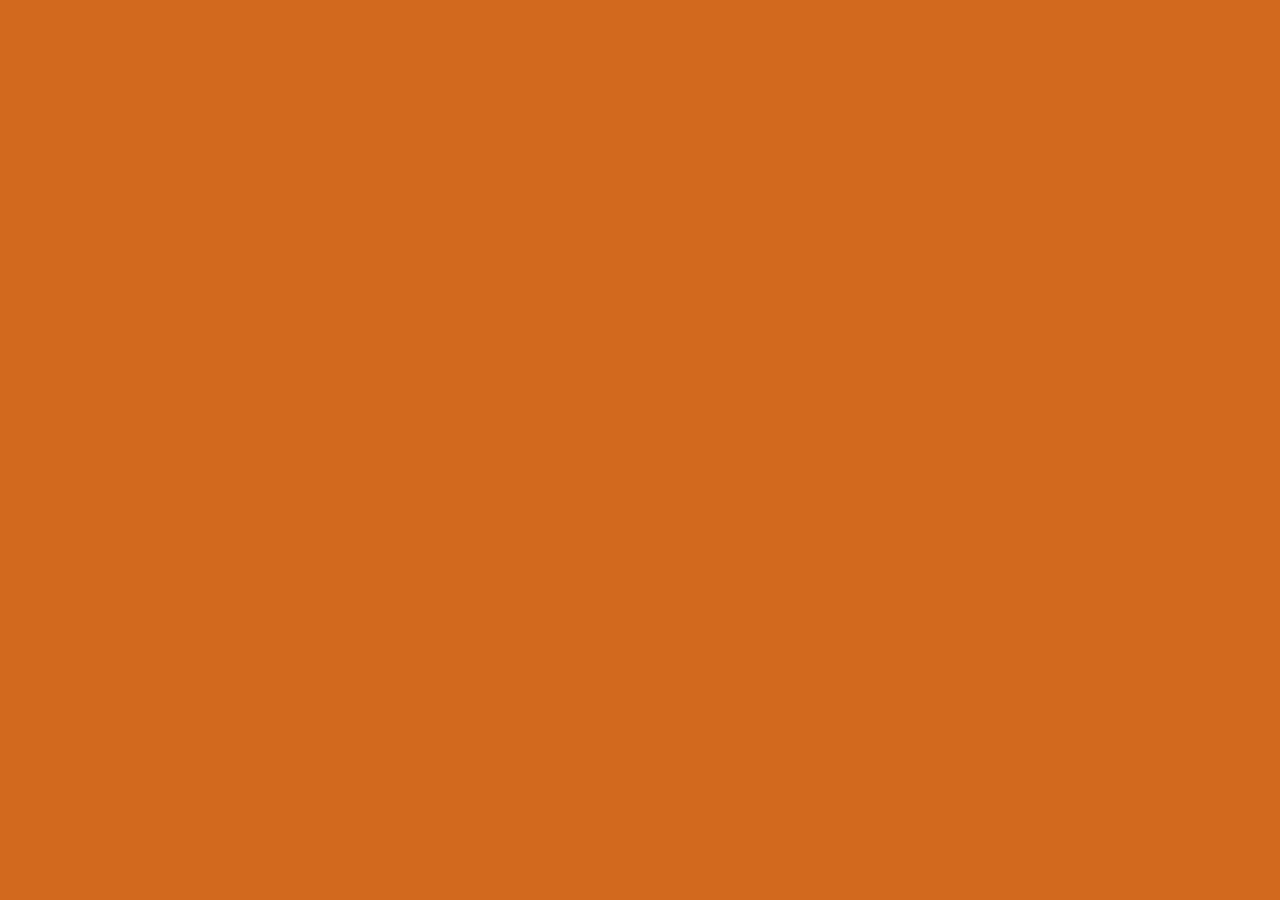
==== index.html @ bb686b9f "initial commit setting css, images, and basic html up" ====
<!DOCTYPE html>
<html>
<head>
    <meta charset="UTF-8">
    <meta name="viewport" content="width=device-width, initial-scale=1.0">
    <title>Wreck-It Ralph</title>
    <link rel="icon" href="./img/ralph-icon.jpg">
    <link rel="stylesheet" href="./css/style.css"
</head>
<body>

    <!-- header -->
     <header>



     </header>

    <!-- main -->
     <main>


     </main>

    <!-- footer -->
     <footer>

        
     </footer>
    
</body>
</html>
---- css/style.css ----
body{
    background-color: chocolate; 
}
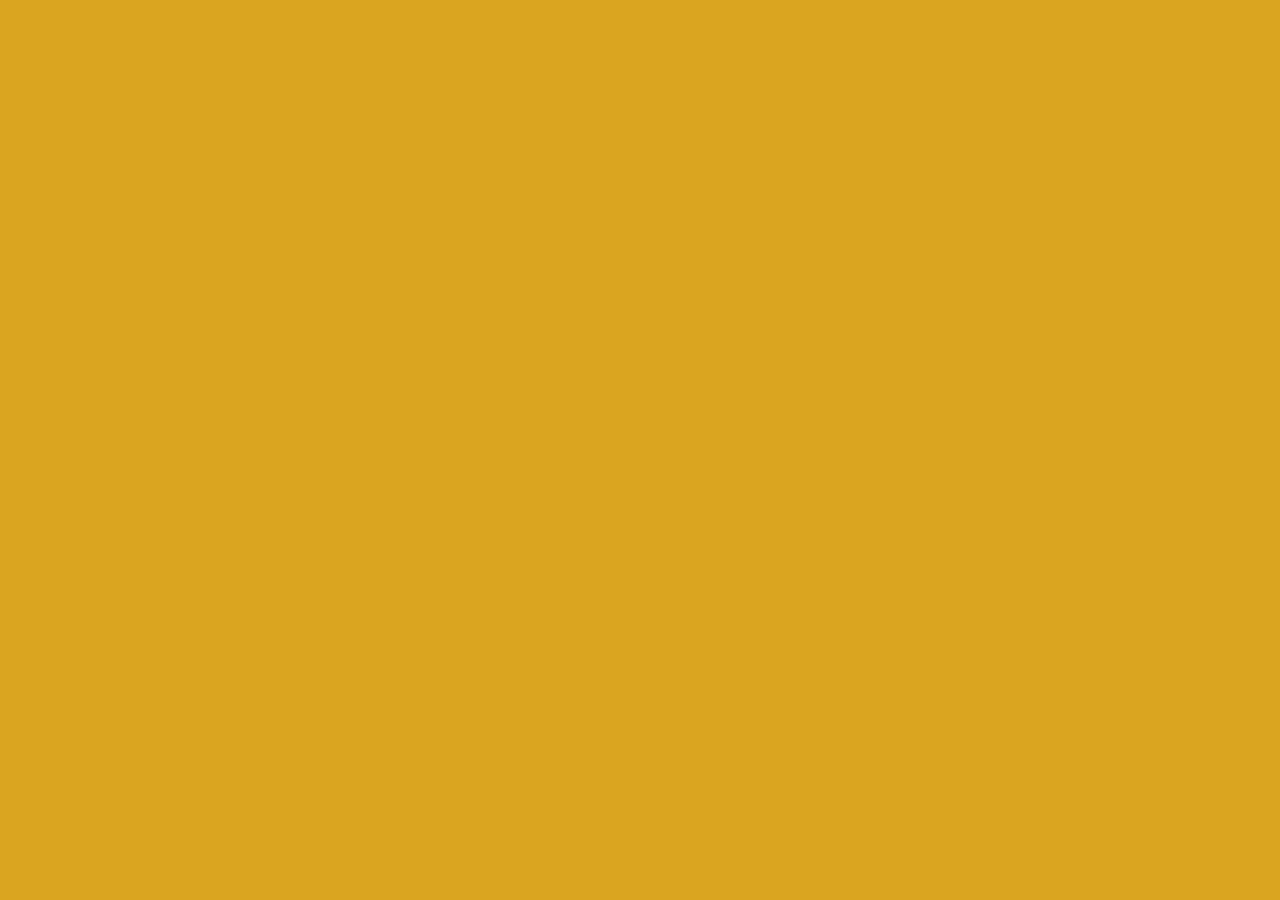
==== commit 0cff2925: "testing browser cashing" ====
--- a/index.html
+++ b/index.html
@@ -5,7 +5,7 @@
     <meta name="viewport" content="width=device-width, initial-scale=1.0">
     <title>Wreck-It Ralph</title>
     <link rel="icon" href="./img/ralph-icon.jpg">
-    <link rel="stylesheet" href="./css/style.css"
+    <link rel="stylesheet" href="./css/style.css?v=2"
 </head>
 <body>
 
@@ -25,7 +25,7 @@
     <!-- footer -->
      <footer>
 
-        
+
      </footer>
     
 </body>
--- a/css/style.css
+++ b/css/style.css
@@ -1,3 +1,3 @@
 body{
-    background-color: chocolate; 
+    background-color: goldenrod; 
 }
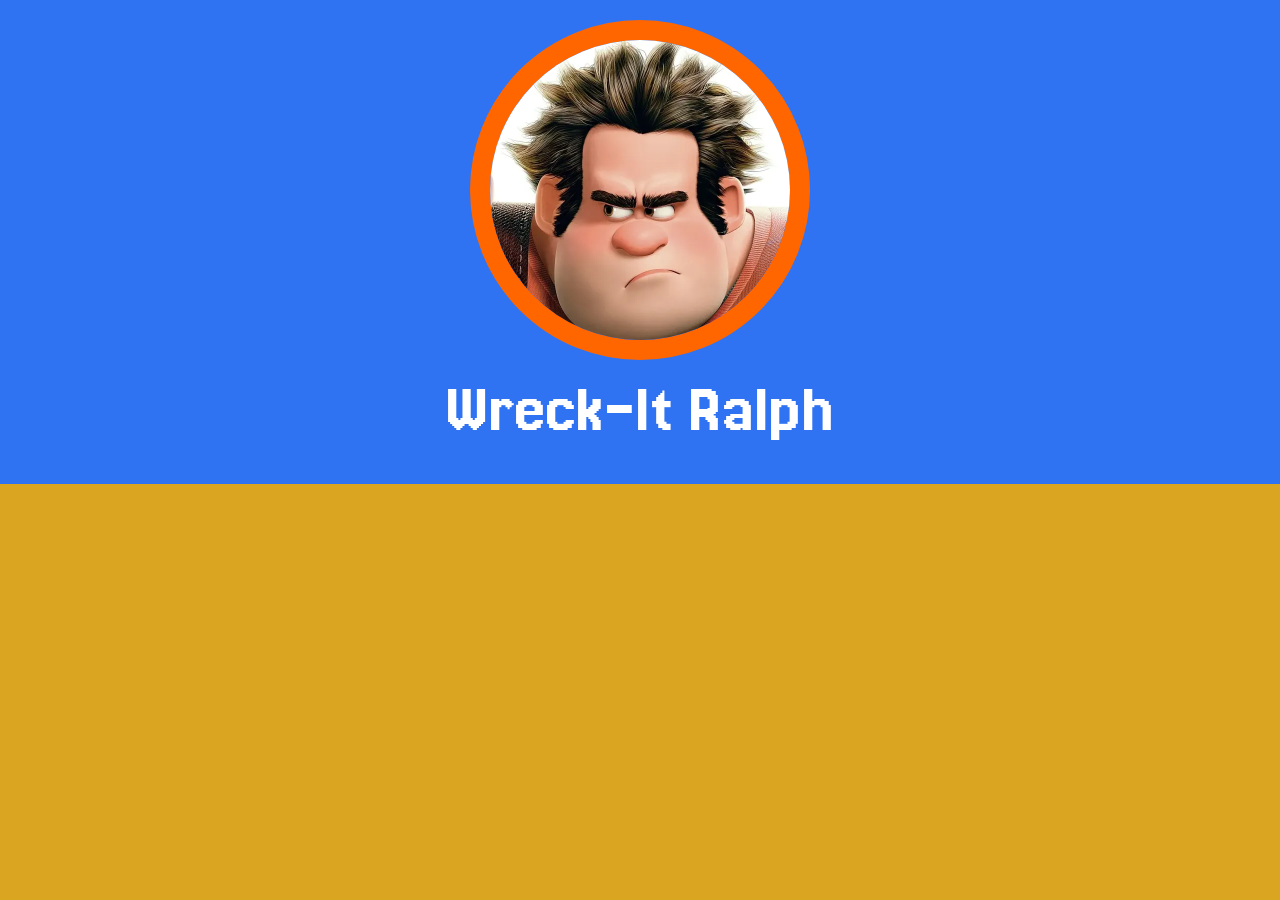
==== commit 7a679678: "done the header" ====
--- a/index.html
+++ b/index.html
@@ -11,7 +11,8 @@
 
     <!-- header -->
      <header>
-
+        <img src="./img/ralph-pfp.webp" alt="Wreck-It ralph's profile picture">
+        <h1>Wreck-It Ralph</h1>
 
 
      </header>
--- a/css/style.css
+++ b/css/style.css
@@ -1,3 +1,34 @@
+@import url('https://fonts.googleapis.com/css2?family=Jersey+20&display=swap');
+
+
+
 body{
     background-color: goldenrod; 
+}
+
+html, body{
+    margin: 0;
+    padding: 0;
+}
+
+header{
+    text-align: center;
+    background-color: rgb(47, 115, 242);
+    padding: 20px
+}
+
+header img{
+    width: 300px;
+    height: 300px;
+    border: 20px solid rgb(255, 102, 0);
+    border-radius: 50%
+}
+
+header h1{
+    font-family: "Jersey 20", sans-serif;
+  font-weight: 400;
+  font-style: normal;
+  font-size: 70px;
+  margin: 10px 0 20px 0;
+  color: white;
 }
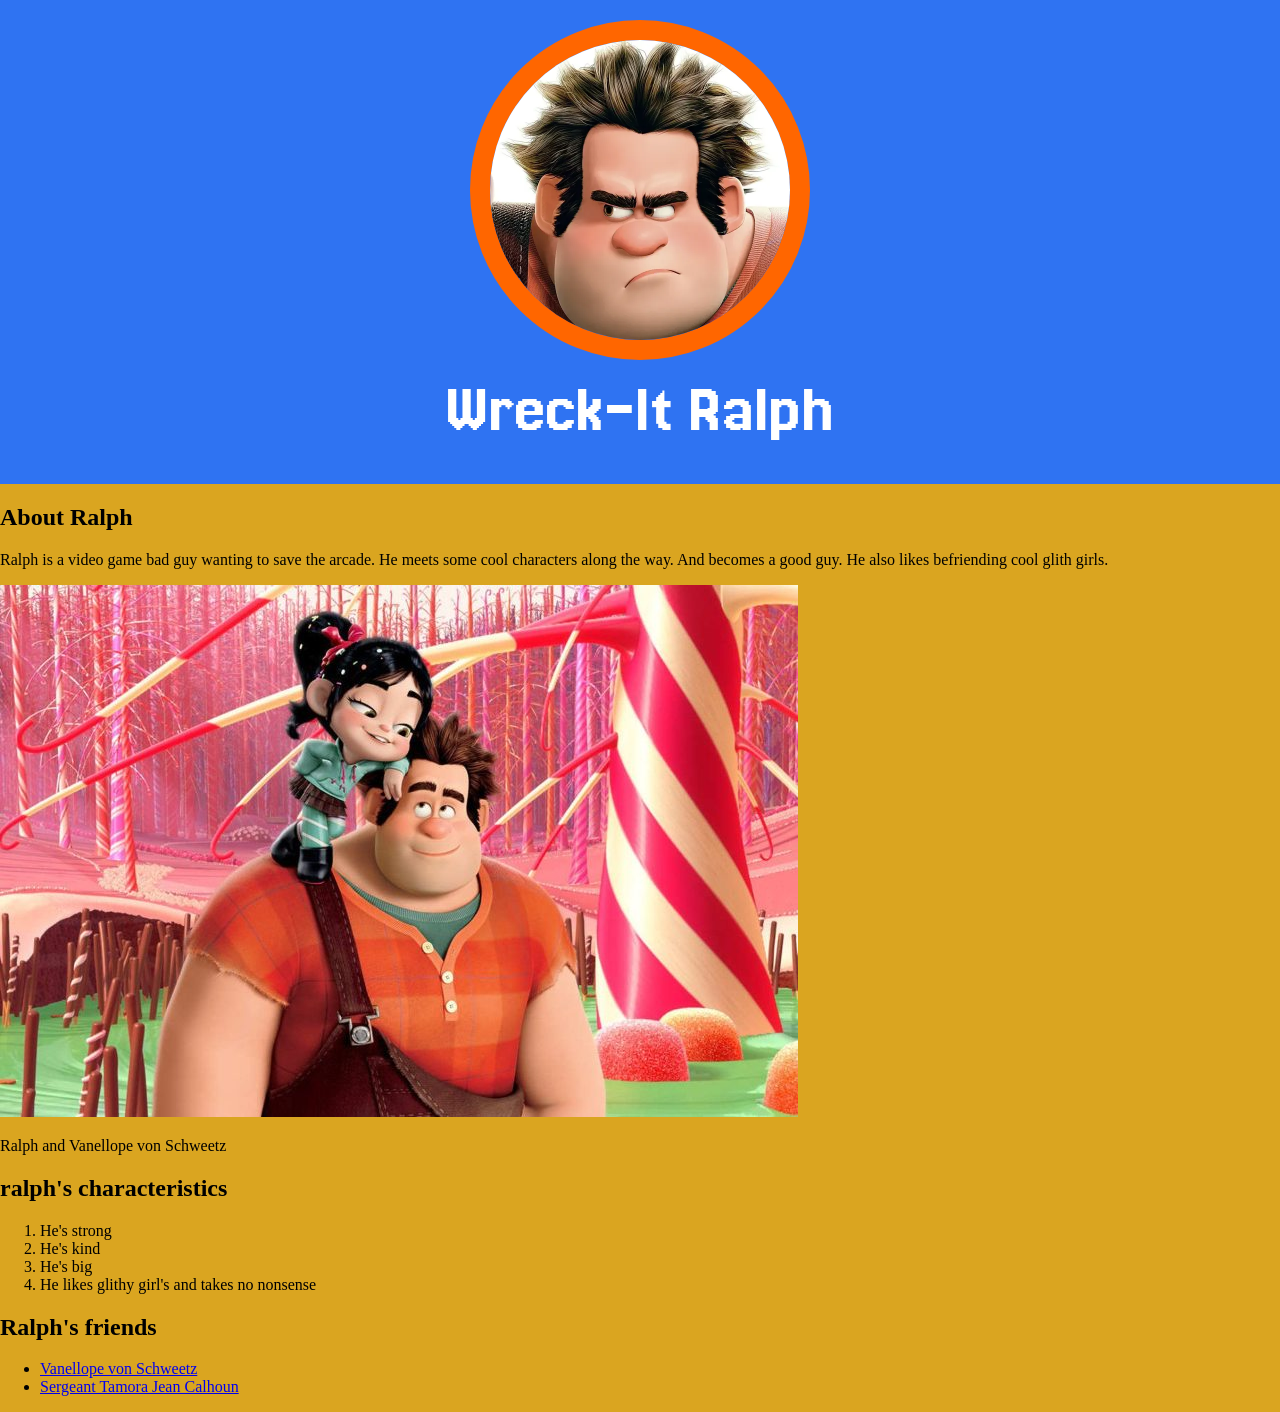
==== commit fe2ddb00: "add main and lists" ====
--- a/index.html
+++ b/index.html
@@ -19,8 +19,22 @@
 
     <!-- main -->
      <main>
-
-
+        <h2>About Ralph</h2>
+        <p>Ralph is a video game bad guy wanting to save the arcade. He meets some cool characters along the way. And becomes a good guy. He also likes befriending cool glith girls.</p>
+        <img src="./img/ralph-about.jpg" alt="about ralph">
+        <p class="caption">Ralph and Vanellope von Schweetz</p>
+        <h2>ralph's characteristics</h2>
+        <ol>
+            <li>He's strong</li>
+            <li>He's kind</li>
+            <li>He's big</li>
+            <li>He likes glithy girl's and takes no nonsense</li>
+        </ol>
+        <h2>Ralph's friends</h2>
+        <ul>
+            <li><a href="https://disney.fandom.com/wiki/Vanellope_von_Schweetz" target="_blank">Vanellope von Schweetz</a></li>
+            <li><a href="https://disney.fandom.com/wiki/Sergeant_Calhoun" target="_blank">Sergeant Tamora Jean Calhoun</a></li>
+        </ul>
      </main>
 
     <!-- footer -->
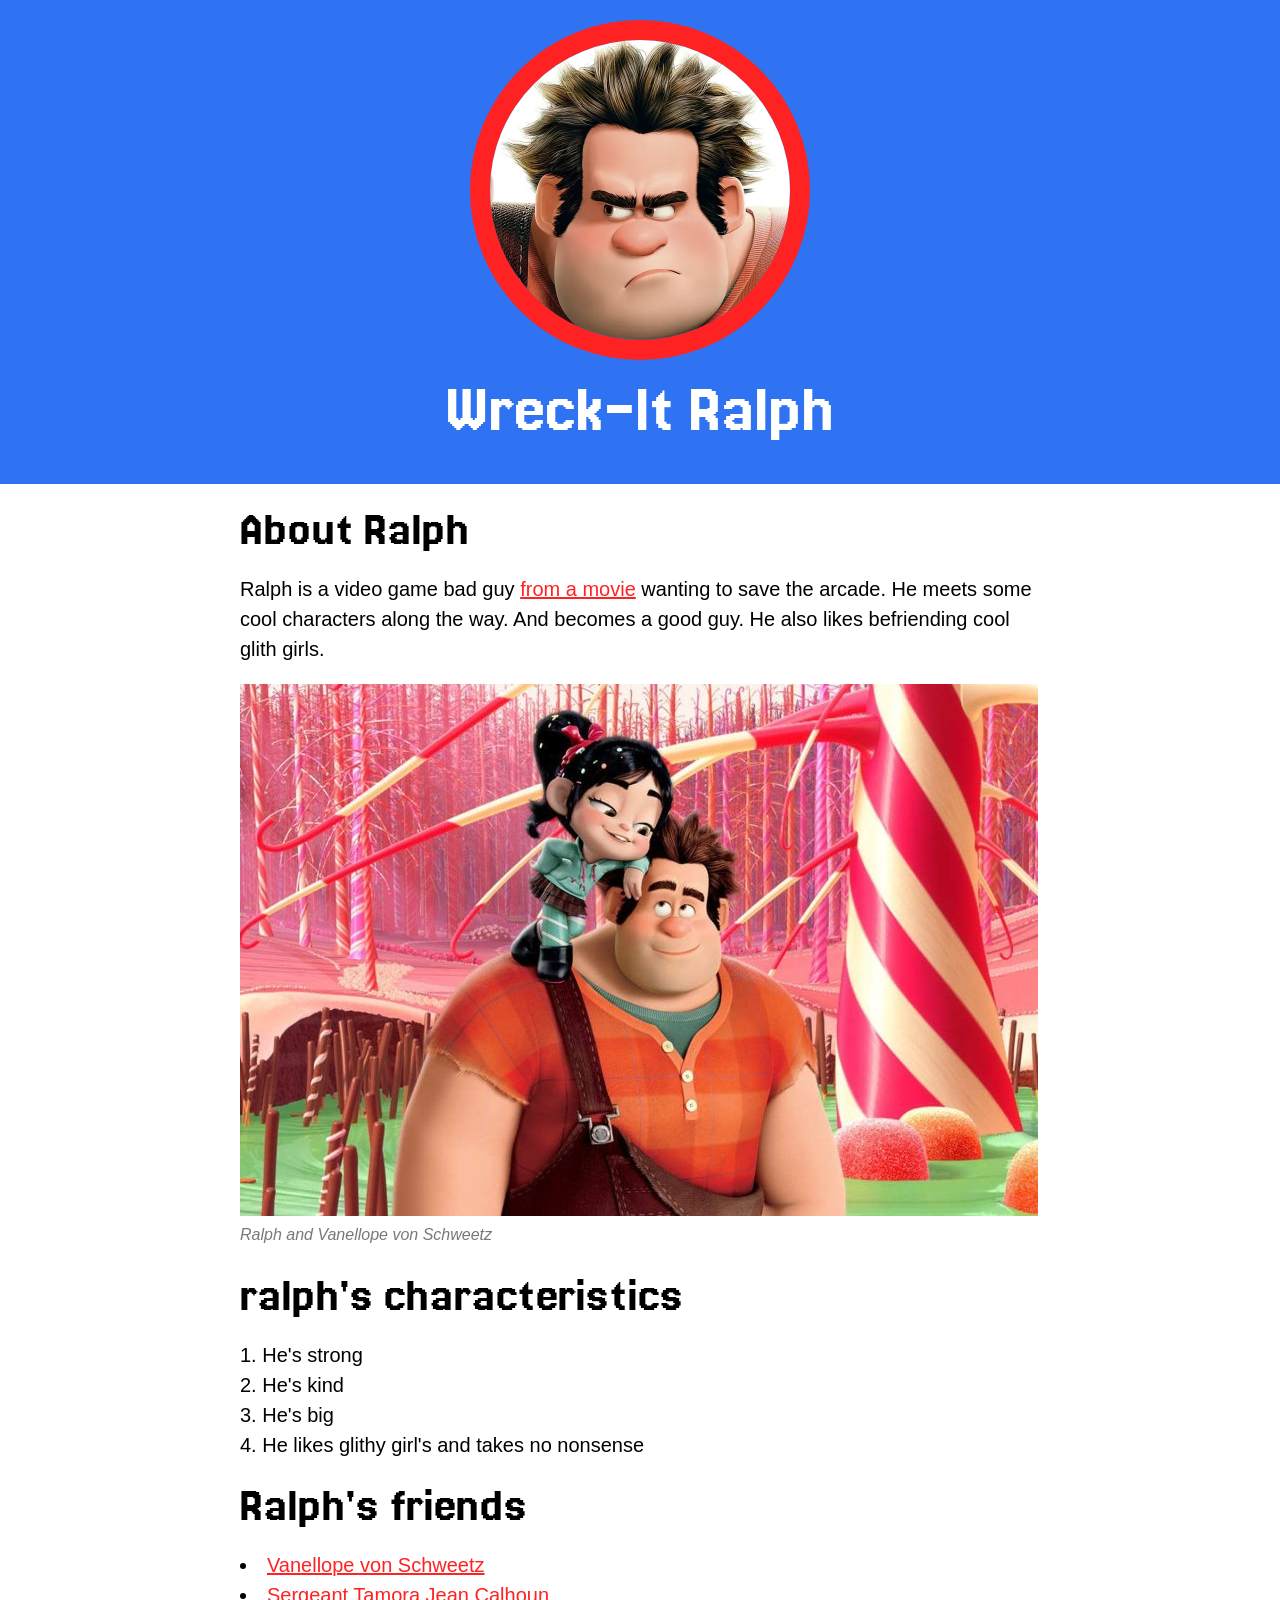
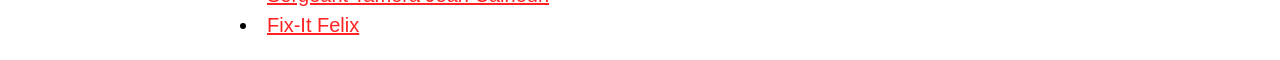
==== commit b8f84d7c: "the main section" ====
--- a/index.html
+++ b/index.html
@@ -20,7 +20,7 @@
     <!-- main -->
      <main>
         <h2>About Ralph</h2>
-        <p>Ralph is a video game bad guy wanting to save the arcade. He meets some cool characters along the way. And becomes a good guy. He also likes befriending cool glith girls.</p>
+        <p>Ralph is a video game bad guy <a href="https://www.imdb.com/title/tt1772341/" target="_blank">from a movie</a> wanting to save the arcade. He meets some cool characters along the way. And becomes a good guy. He also likes befriending cool glith girls.</p>
         <img src="./img/ralph-about.jpg" alt="about ralph">
         <p class="caption">Ralph and Vanellope von Schweetz</p>
         <h2>ralph's characteristics</h2>
@@ -34,6 +34,7 @@
         <ul>
             <li><a href="https://disney.fandom.com/wiki/Vanellope_von_Schweetz" target="_blank">Vanellope von Schweetz</a></li>
             <li><a href="https://disney.fandom.com/wiki/Sergeant_Calhoun" target="_blank">Sergeant Tamora Jean Calhoun</a></li>
+            <li><a href="https://disney.fandom.com/wiki/Fix-It_Felix_Jr." target="_blank">Fix-It Felix</a></li>
         </ul>
      </main>
 
--- a/css/style.css
+++ b/css/style.css
@@ -3,12 +3,43 @@
 
 
 body{
-    background-color: goldenrod; 
+    font-family: Arial, Helvetica, sans-serif; 
 }
 
 html, body{
     margin: 0;
     padding: 0;
+}
+
+p, ul, ol{
+    font-size: 20px;
+    line-height: 30px;
+}
+
+ul, ol{
+    padding: 0;
+    list-style-position: inside;
+}
+
+a, a:visited{
+    color: rgb(255, 34, 34);
+}
+
+a:hover{
+    color: rgb(74, 119, 255);
+}
+
+a:active{
+    color: rgb(164, 74, 255);
+}
+
+
+
+p.caption{
+    font-size: 16px;
+    color: rgb(120, 120, 120);
+    font-style: oblique;
+    margin: 0;
 }
 
 header{
@@ -20,15 +51,32 @@
 header img{
     width: 300px;
     height: 300px;
-    border: 20px solid rgb(255, 102, 0);
+    border: 20px solid rgb(255, 34, 34);
     border-radius: 50%
 }
 
-header h1{
+h1{
     font-family: "Jersey 20", sans-serif;
-  font-weight: 400;
-  font-style: normal;
-  font-size: 70px;
-  margin: 10px 0 20px 0;
-  color: white;
+    font-weight: 400;
+    font-style: normal;
+    font-size: 70px;
+    margin: 10px 0 20px 0;
+    color: white;
+}
+
+h2{
+    font-family: "Jersey 20", sans-serif;
+    font-weight: 400;
+    font-style: normal;
+    font-size: 50px;
+    margin: 20px 0;
+}
+
+main{
+    width: 800px;
+    margin: 0 auto;
+}
+
+main img{
+    max-width: 100%;
 }
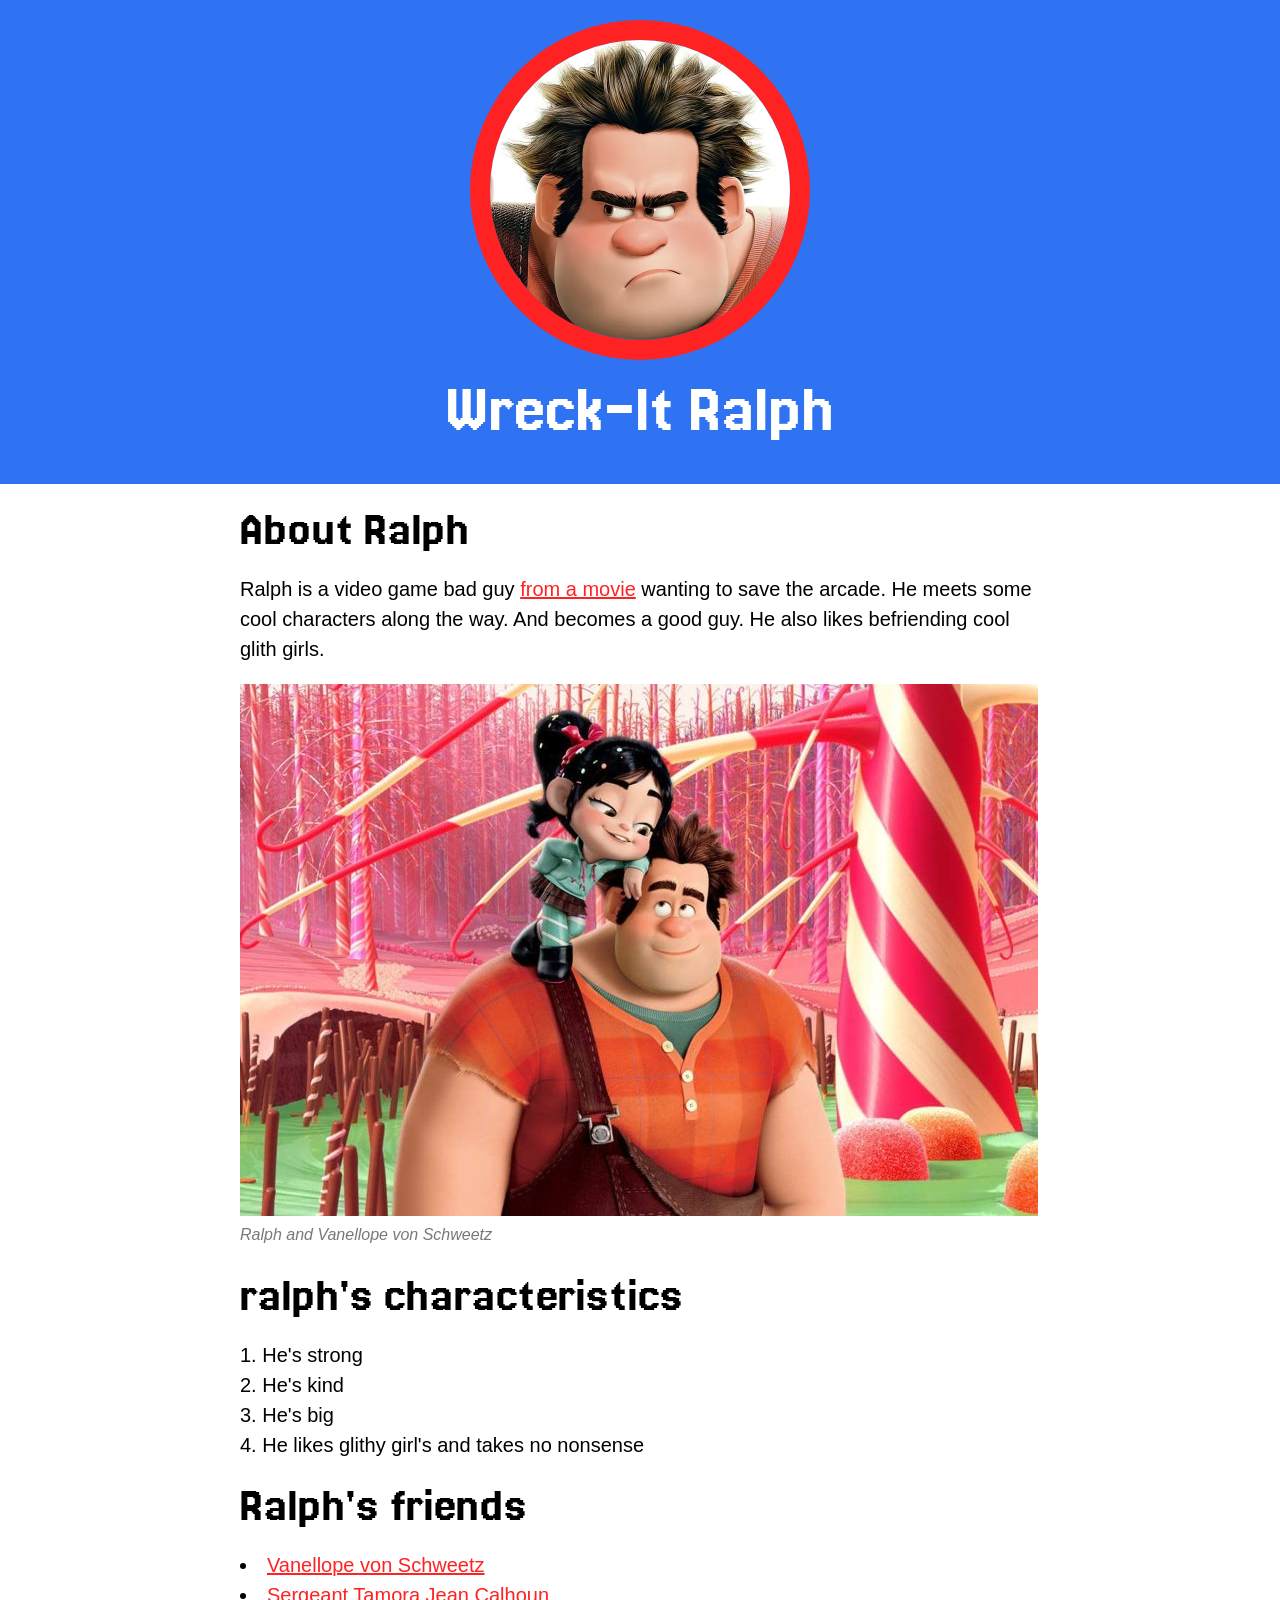
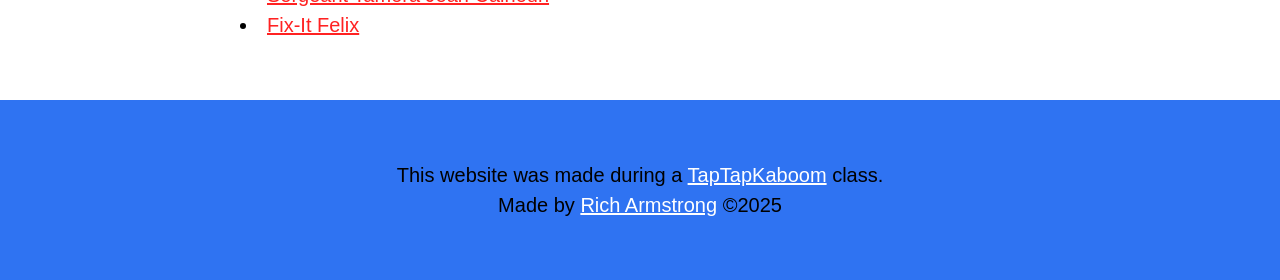
==== commit 726378ed: "added footer element" ====
--- a/index.html
+++ b/index.html
@@ -40,8 +40,9 @@
 
     <!-- footer -->
      <footer>
-
-
+        <div class="content">
+            <p>This website was made during a <a href="https://www.taptapkaboom.com" target="_blank">TapTapKaboom</a> class. <br>Made by <a href="https://www.richarmstrong.net" target="_blank">Rich Armstrong</a> &#169;2025</p>
+        </div>
      </footer>
     
 </body>
--- a/css/style.css
+++ b/css/style.css
@@ -79,4 +79,25 @@
 
 main img{
     max-width: 100%;
+}
+
+footer{
+    background-color: rgb(47, 115, 242);
+    padding: 40px;
+    text-align: center;
+    margin-top: 60px;
+}
+
+footer .content{
+    width: 800px;
+    margin: 0 auto;
+}
+
+footer a,
+footer a:visited{
+    color: white;
+}
+
+footer a:hover{
+    color: rgb(255, 192, 34);
 }
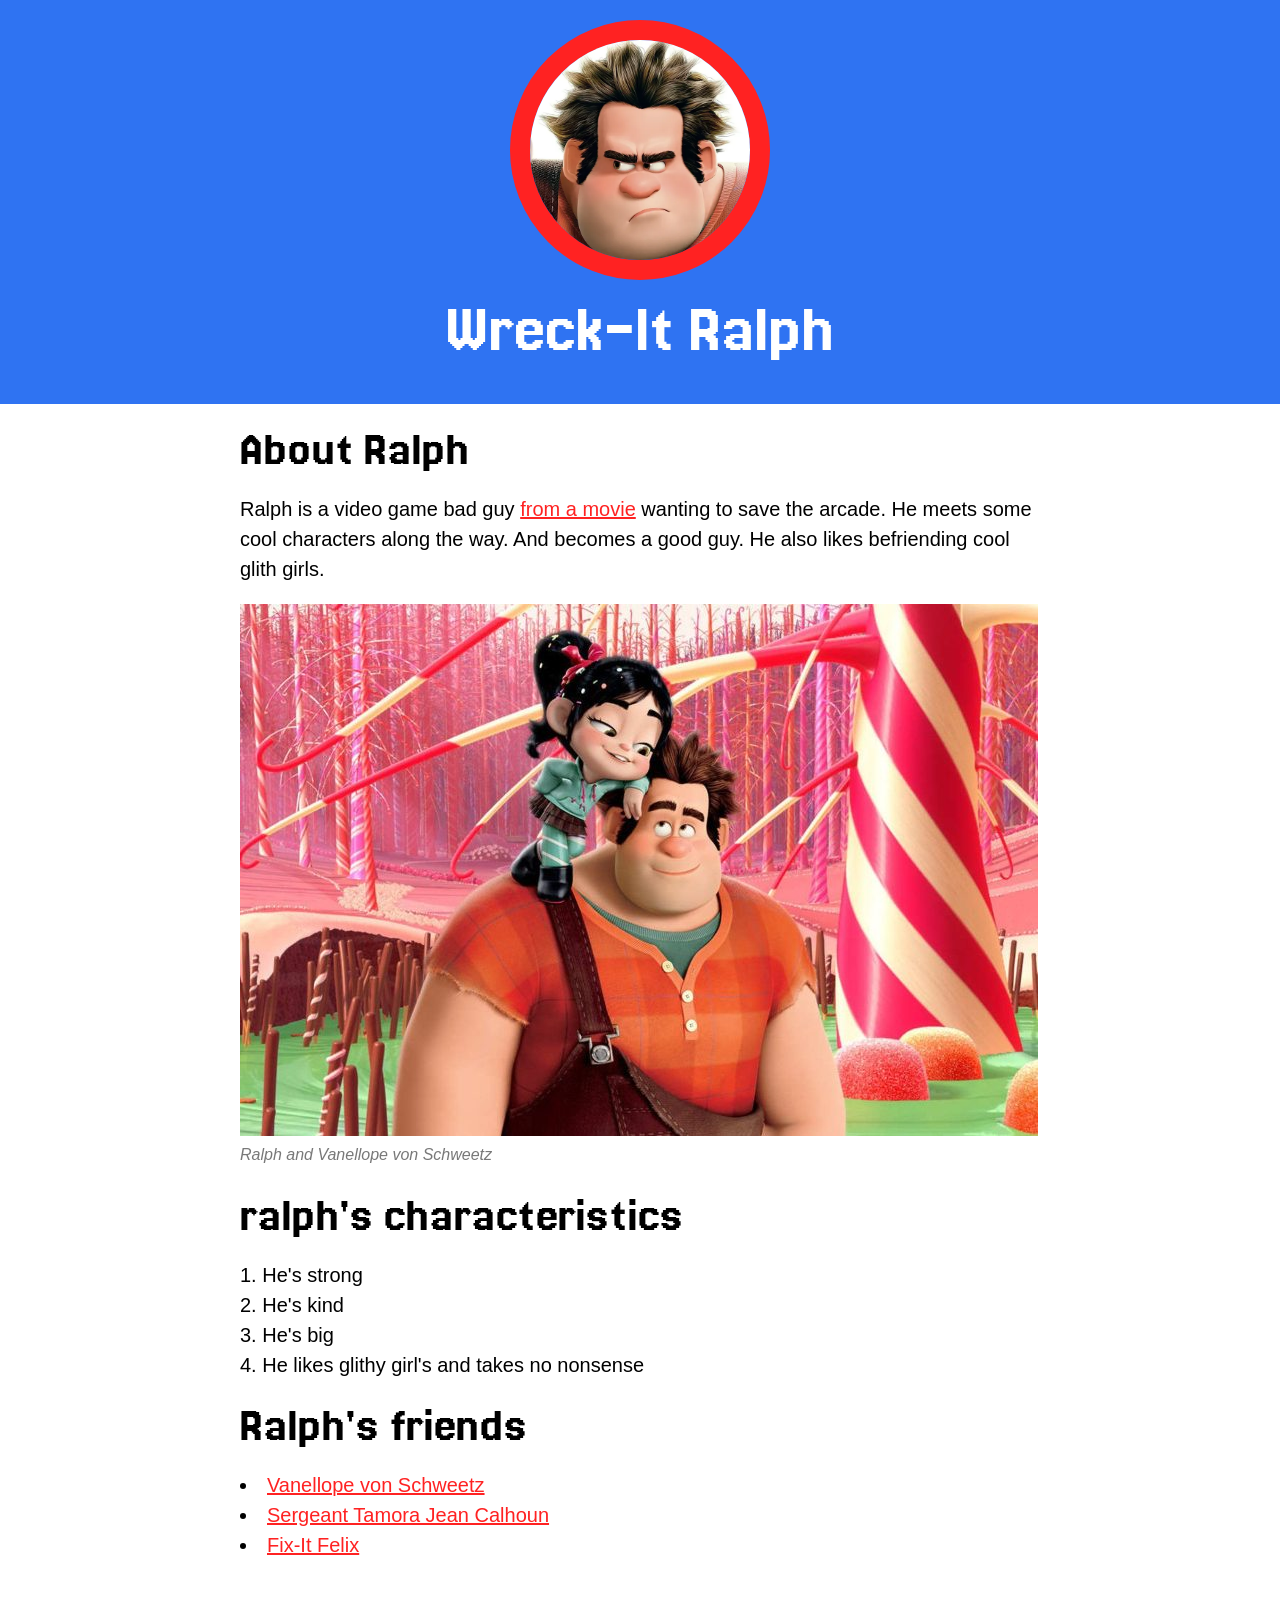
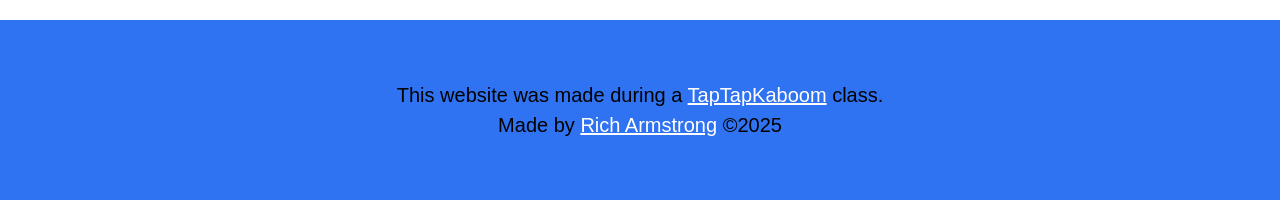
==== commit 773c4633: "Added another page" ====
--- a/index.html
+++ b/index.html
@@ -2,7 +2,7 @@
 <html>
 <head>
     <meta charset="UTF-8">
-    <meta name="viewport" content="width=device-width, initial-scale=1.0">
+    <meta name="viewport" content="width=device-width, user-scalable=no, initial-scale=1.0">
     <title>Wreck-It Ralph</title>
     <link rel="icon" href="./img/ralph-icon.jpg">
     <link rel="stylesheet" href="./css/style.css?v=2"
@@ -32,7 +32,7 @@
         </ol>
         <h2>Ralph's friends</h2>
         <ul>
-            <li><a href="https://disney.fandom.com/wiki/Vanellope_von_Schweetz" target="_blank">Vanellope von Schweetz</a></li>
+            <li><a href="./vanellope.html">Vanellope von Schweetz</a></li>
             <li><a href="https://disney.fandom.com/wiki/Sergeant_Calhoun" target="_blank">Sergeant Tamora Jean Calhoun</a></li>
             <li><a href="https://disney.fandom.com/wiki/Fix-It_Felix_Jr." target="_blank">Fix-It Felix</a></li>
         </ul>
--- a/css/style.css
+++ b/css/style.css
@@ -49,9 +49,14 @@
 }
 
 header img{
-    width: 300px;
-    height: 300px;
+    width: 220px;
+    height: 220px;
     border: 20px solid rgb(255, 34, 34);
+    border-radius: 50%
+}
+
+header img.vanellope{
+    border: 20px solid rgb(25, 241, 187);
     border-radius: 50%
 }
 
@@ -72,9 +77,19 @@
     margin: 20px 0;
 }
 
+@media (max-width: 600px) {
+    h1{
+        font-size:50px
+    }
+    h2{
+        font-size: 40px;
+    }
+}
+
 main{
-    width: 800px;
+    max-width: 800px;
     margin: 0 auto;
+    padding: 0% 20px;
 }
 
 main img{
@@ -89,7 +104,7 @@
 }
 
 footer .content{
-    width: 800px;
+    max-width: 800px;
     margin: 0 auto;
 }
 
@@ -100,4 +115,10 @@
 
 footer a:hover{
     color: rgb(255, 192, 34);
+}
+
+@media (max-width: 600px;) {
+    footer p{
+        font-size: 16px;
+    }
 }
